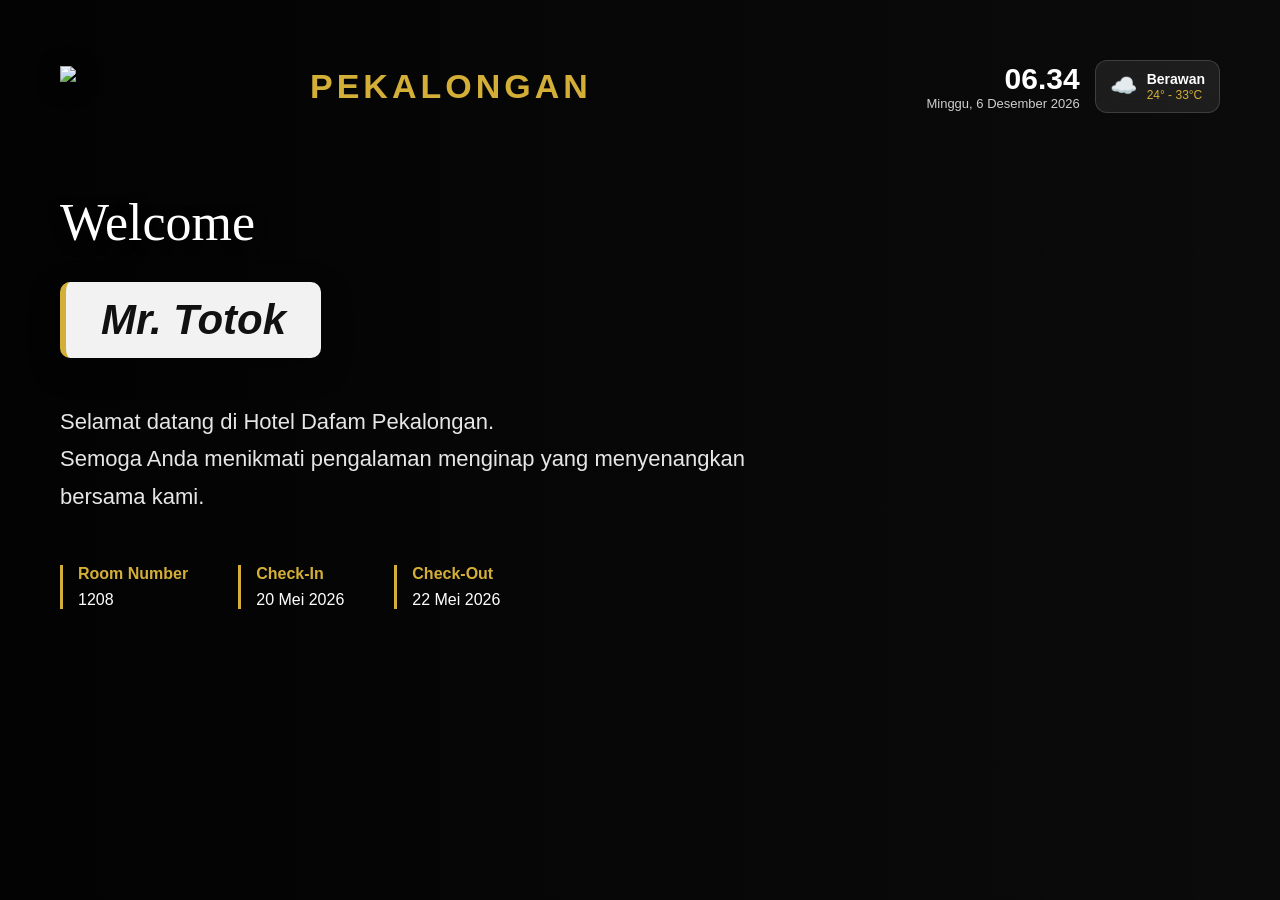
==== index.html @ 534c9822 "Update index.html" ====
<!DOCTYPE html>
<html lang="id">
<head>
<meta charset="UTF-8">
<meta name="viewport" content="width=device-width, initial-scale=1.0">
<title>Hotel Dafam Pekalongan</title>

<style>
*{
    margin:0;
    padding:0;
    box-sizing:border-box;
    font-family:'Segoe UI',sans-serif;
}

body{
    background:#111;
    color:#fff;
}

/* WELCOME SCREEN */
#welcome{
    position:relative;
    height:100vh;
    overflow:hidden;
    display:flex;
    align-items:center;
    padding:60px;
}

.bg-slide{
    position:absolute;
    inset:0;
    z-index:-2;

    background-size:cover;
    background-position:center;

    transition:background-image 1.5s ease-in-out;
}

.bg-overlay{
    position:absolute;
    inset:0;
    z-index:-1;

    background:
    linear-gradient(
        to right,
        rgba(0,0,0,.85),
        rgba(0,0,0,.35)
    );
}


.left{
    position:relative;
    z-index:5;
   
}

.logo{
    font-size:40px;
    color:#d4af37;
    font-weight:bold;
    margin-bottom:25px;
}
.logo img{
    width:clamp(120px, 15vw, 260px);
    height:auto;
    display:block;
    object-fit:contain;
    filter:drop-shadow(0 4px 12px rgba(0,0,0,.4));
}


.welcome-title{
    font-size:clamp(48px,4.5vw,72px);
    font-family:Georgia,serif;
    color:#ffffff;
    text-shadow:0 4px 15px rgba(0,0,0,.4);
    margin-bottom:8px;
}

.guest{
    font-size:45px;
    font-style:italic;
    margin:15px 0;
}

.desc{
    font-size:24px;
    line-height:1.6;
    opacity:.9;
    margin-top:20px;
}

.info{
    display:flex;
    gap:50px;
    margin-top:50px;
}

.info-box{
    border-left:3px solid #d4af37;
    padding-left:15px;
}

.info-box h4{
    color:#d4af37;
    margin-bottom:8px;
}



.time{
    font-size:42px;
}

.date{
    font-size:20px;
    opacity:.8;
}

.bottom-msg{
    position:absolute;
    bottom:40px;
    left:60px;
    font-size:24px;
    color:#d4af37;
}

/* MENU SCREEN */

#menu{
    min-height:100vh;
    background:linear-gradient(135deg,#111,#222);
    padding:40px;
}

.header{
    display:flex;
    justify-content:space-between;
    align-items:center;
    margin-bottom:40px;
}

.header h2{
    color:#d4af37;
    font-size:38px;
}

.menu-grid{
    display:grid;
    grid-template-columns:repeat(3,1fr);
    gap:25px;
}

.card{
    background:rgba(255,255,255,.05);
    border:1px solid rgba(255,255,255,.1);
    border-radius:20px;
    padding:40px;
    text-align:center;
    transition:.3s;
    cursor:pointer;
}

.card:hover{
    transform:scale(1.03);
    border-color:#d4af37;
}

.icon{
    font-size:70px;
    margin-bottom:20px;
}

.card h3{
    color:#d4af37;
    margin-bottom:15px;
    font-size:28px;
}

.card p{
    font-size:18px;
    opacity:.8;
}

.footer{
    margin-top:40px;
    text-align:center;
    font-size:20px;
    color:#d4af37;
}


.logo img{
    width:clamp(140px,18vw,300px);
    height:auto;
}

.hotel{
    font-size:clamp(22px,2vw,38px);
    letter-spacing:4px;
    color:#d4af37;
    font-weight:600;
}
    .guest{
    display:inline-block;
    background:rgba(255,255,255,.95);
    color:#111;
    padding:14px 35px;
    border-left:6px solid #d4af37;
    border-radius:10px;
    font-size:45px;
    font-style:italic;
    font-weight:600;
    margin:20px 0;
    box-shadow:0 10px 30px rgba(0,0,0,.35);
}

   

.weather-icon{
    font-size:48px;
}

.weather-title{
    font-size:14px;
    opacity:.8;
}

.weather-desc{
    font-size:24px;
    font-weight:600;
}

.weather-temp{
    font-size:18px;
    color:#d4af37;
}

.weather-city{
    font-size:14px;
    opacity:.7;
}

 .top-right{
    display:flex;
    align-items:center;
    gap:12px;
}   



.time{
    font-size:28px;
    font-weight:600;
}

.date{
    font-size:12px;
    opacity:.8;
}



.weather-panel{
    display:flex;
    align-items:center;
    gap:10px;
    background:rgba(0,0,0,.25);
    backdrop-filter:blur(10px);
    padding:10px 16px;
    border-radius:14px;
    border:1px solid rgba(255,255,255,.15);
    padding:8px 12px;
    border-radius:12px;
}
.weather-icon{
    font-size:clamp(24px,2vw,32px);
}

.weather-desc{
    font-size:clamp(14px,1vw,18px);
    font-weight:600;
    line-height:1.2;
}

.weather-temp{
    font-size:clamp(12px,.9vw,15px);
    color:#d4af37;
}

.weather-city,
.weather-title{
    display:none;
}
   


.weather-icon{
    font-size:22px;
}

.weather-desc{
    font-size:14px;
}

.weather-temp{
    font-size:12px;
}

.header-top{
    display:flex;
    justify-content:space-between;
    align-items:flex-start;

    width:100%;
    margin-bottom:70px;
}

.time-panel{
    text-align:right;
}

.top-right{
    display:flex;
    align-items:center;
    gap:15px;
}

.left{
    position:relative;
    z-index:5;
    width:100%;
    height:100%;
}

.header-top{
    display:flex;
    justify-content:space-between;
    align-items:center;
    margin-bottom:80px;
}

.hotel-brand{
    display:flex;
    align-items:center;
    gap:20px;
}

.hotel-name{
    font-size:34px;
    font-weight:600;
    letter-spacing:4px;
    color:#d4af37;
}

.top-right{
    display:flex;
    align-items:center;
    gap:15px;
}

.content-area{
    max-width:800px;
}

.logo img{
    width:230px;
}

.time{
    font-size:30px;
    font-weight:700;
}

.date{
    font-size:13px;
}

.weather-panel{
    display:flex;
    align-items:center;
    gap:10px;

    background:rgba(255,255,255,.08);
    backdrop-filter:blur(12px);

    padding:10px 14px;
    border-radius:12px;
}

.welcome-title{
    font-size:52px;
    font-family:Georgia,serif;
    margin-bottom:10px;
}

.guest{
    font-size:42px;
    margin-bottom:25px;
}

.desc{
    font-size:22px;
    line-height:1.7;
    max-width:700px;
}
</style>
</head>

<body>

<!-- WELCOME SCREEN -->

<section id="welcome">

    <div class="bg-slide" id="bgSlide"></div>
    <div class="bg-overlay"></div>


    
<div class="left">

    <div class="header-top">

        <div class="hotel-brand">

            <div class="logo">
                <img src="https://res.cloudinary.com/dvryknjyh/image/upload/v1780387378/logo_p3kevr.png">
            </div>

            <div class="hotel-name">
                PEKALONGAN
            </div>

        </div>

        <div class="top-right">

            <div class="time-panel">
                <div class="time" id="clock"></div>
                <div class="date" id="tanggal"></div>
            </div>

            <div class="weather-panel">
                <div class="weather-icon">☁️</div>

                <div>
                    <div class="weather-desc">Berawan</div>
                    <div class="weather-temp">24° - 33°C</div>
                </div>
            </div>

        </div>

    </div>

    <div class="content-area">

        <div class="welcome-title">
            Welcome
        </div>

        <div class="guest">
            Mr. Totok
        </div>

        <div class="desc">
            Selamat datang di Hotel Dafam Pekalongan.<br>
            Semoga Anda menikmati pengalaman menginap yang menyenangkan bersama kami.
        </div>

        <div class="info">

            <div class="info-box">
                <h4>Room Number</h4>
                <div>1208</div>
            </div>

            <div class="info-box">
                <h4>Check-In</h4>
                <div>20 Mei 2026</div>
            </div>

            <div class="info-box">
                <h4>Check-Out</h4>
                <div>22 Mei 2026</div>
            </div>

        </div>

    </div>

</div>



</section>

    <script>

function updateClock(){

    let now = new Date();

    let jam = now.toLocaleTimeString('id-ID',{
        hour:'2-digit',
        minute:'2-digit'
    });

    let tanggal = now.toLocaleDateString('id-ID',{
        weekday:'long',
        day:'numeric',
        month:'long',
        year:'numeric'
    });

    document.getElementById("clock").innerHTML = jam;
    document.getElementById("tanggal").innerHTML = tanggal;
}

setInterval(updateClock,1000);
updateClock();

const backgrounds = [
'https://res.cloudinary.com/dvryknjyh/image/upload/v1779723173/Lobby_5_huw5gf.jpg',
'https://res.cloudinary.com/dvryknjyh/image/upload/v1782354986/4_HD_dpsmen.png',
'https://res.cloudinary.com/dvryknjyh/image/upload/v1779723173/Royal_Suite_Room_ozwub7.jpg',
'https://res.cloudinary.com/dvryknjyh/image/upload/v1779723173/ChatGPT_Image_May_25_2026_10_09_08_PM_dnlsas.png',
'https://res.cloudinary.com/dvryknjyh/image/upload/v1779723173/Welness_Center_gafsce.jpg'
];

const bgSlide = document.getElementById("bgSlide");

let currentBg = 0;

function changeBackground(){

    bgSlide.style.backgroundImage =
        `url('${backgrounds[currentBg]}')`;

    currentBg++;

    if(currentBg >= backgrounds.length){
        currentBg = 0;
    }
}

changeBackground();

setInterval(changeBackground,8000);

setInterval(() => {

    fetch("guest.json")
    .then(res => res.json())
    .then(data => {

        document.querySelector(".guest").textContent =
            data.guestName;

    });

}, 30000);
        
</script>


</body>
</html>
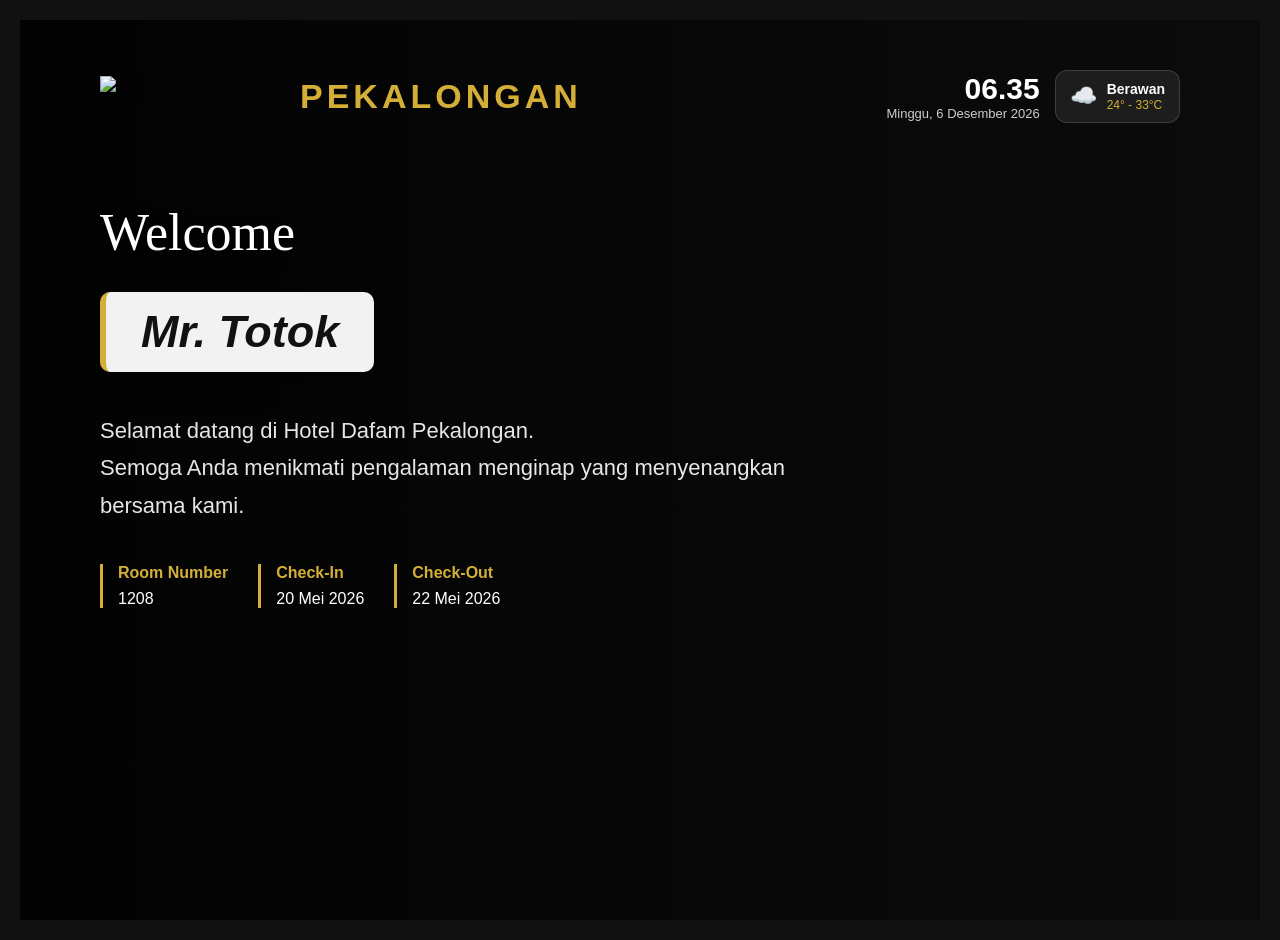
==== commit fb0ca2e9: "Update index.html" ====
--- a/index.html
+++ b/index.html
@@ -3,6 +3,7 @@
 <head>
 <meta charset="UTF-8">
 <meta name="viewport" content="width=device-width, initial-scale=1.0">
+<meta http-equiv="refresh" content="30">
 <title>Hotel Dafam Pekalongan</title>
 
 <style>
@@ -23,10 +24,13 @@
     position:relative;
     height:100vh;
     overflow:hidden;
-    display:flex;
-    align-items:center;
-    padding:60px;
-}
+    align-items:center;
+     min-height:100vh;
+    padding:50px 70px;
+    display:block;
+   
+}
+
 
 .bg-slide{
     position:absolute;
@@ -53,11 +57,6 @@
 }
 
 
-.left{
-    position:relative;
-    z-index:5;
-   
-}
 
 .logo{
     font-size:40px;
@@ -82,11 +81,6 @@
     margin-bottom:8px;
 }
 
-.guest{
-    font-size:45px;
-    font-style:italic;
-    margin:15px 0;
-}
 
 .desc{
     font-size:24px;
@@ -97,8 +91,9 @@
 
 .info{
     display:flex;
-    gap:50px;
-    margin-top:50px;
+    flex-wrap:wrap;
+    gap:30px;
+    margin-top:40px;
 }
 
 .info-box{
@@ -196,7 +191,7 @@
 
 
 .logo img{
-    width:clamp(140px,18vw,300px);
+    width:clamp(120px,18vw,270px);
     height:auto;
 }
 
@@ -218,6 +213,8 @@
     font-weight:600;
     margin:20px 0;
     box-shadow:0 10px 30px rgba(0,0,0,.35);
+     max-width:100%;
+    word-break:break-word;
 }
 
    
@@ -336,6 +333,7 @@
     z-index:5;
     width:100%;
     height:100%;
+    max-width:1200px;
 }
 
 .header-top{
@@ -365,11 +363,12 @@
 }
 
 .content-area{
-    max-width:800px;
+    max-width:950px;
 }
 
 .logo img{
-    width:230px;
+    width:180px;
+    height:auto;
 }
 
 .time{
@@ -399,15 +398,23 @@
     margin-bottom:10px;
 }
 
-.guest{
-    font-size:42px;
-    margin-bottom:25px;
-}
+
 
 .desc{
     font-size:22px;
     line-height:1.7;
     max-width:700px;
+}
+
+body{
+    padding:20px;
+}
+
+#welcome{
+    padding:50px 80px;
+      position:relative;
+    min-height:100vh;
+    overflow:hidden;
 }
 </style>
 </head>
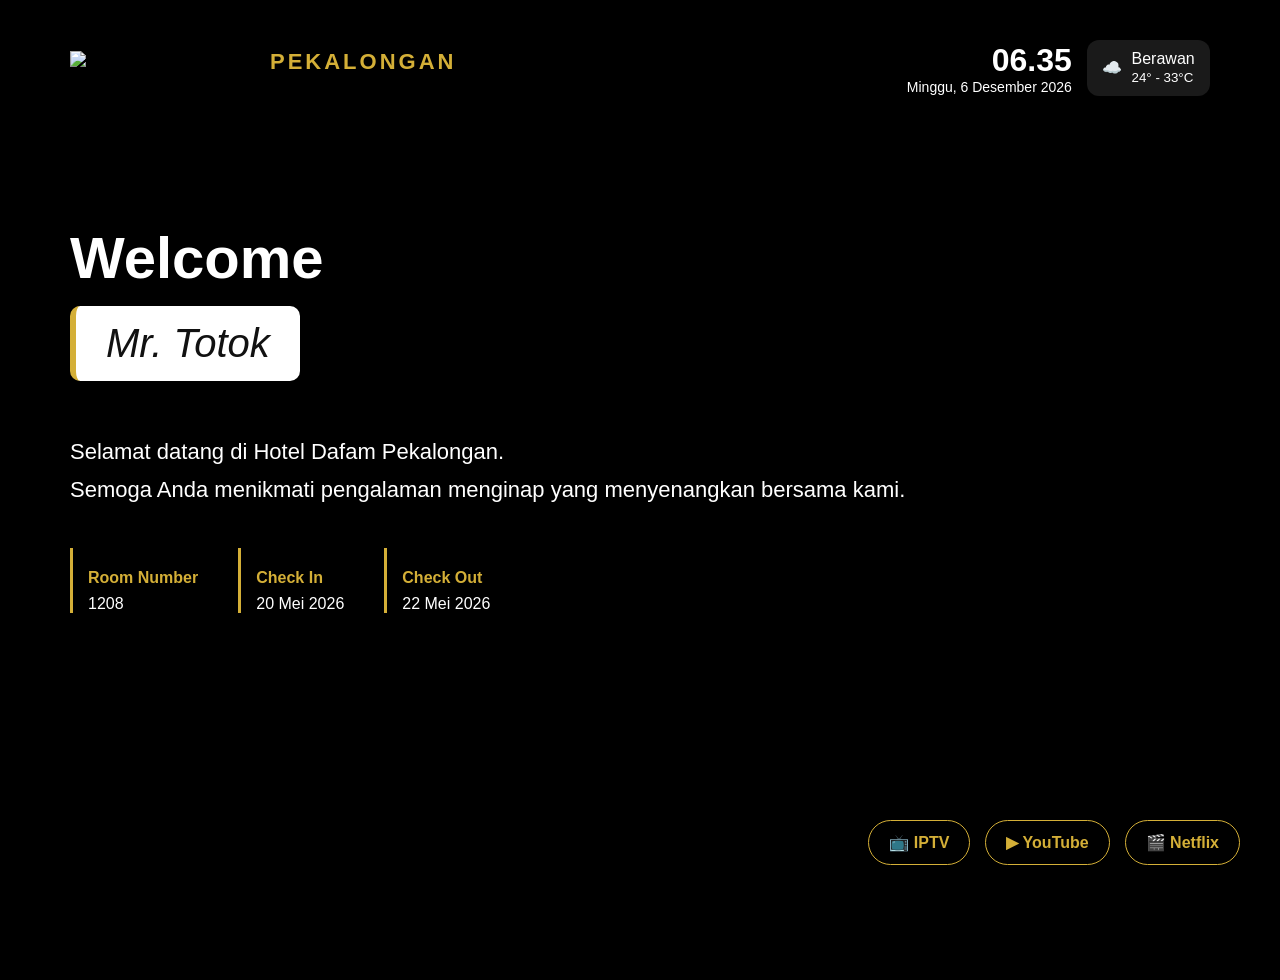
==== commit 208b1966: "Update index.html" ====
--- a/index.html
+++ b/index.html
@@ -7,93 +7,132 @@
 <title>Hotel Dafam Pekalongan</title>
 
 <style>
-*{
+body{
     margin:0;
-    padding:0;
-    box-sizing:border-box;
+    background:#000;
+    color:#fff;
+    overflow:hidden;
     font-family:'Segoe UI',sans-serif;
 }
 
-body{
-    background:#111;
-    color:#fff;
-}
-
-/* WELCOME SCREEN */
 #welcome{
     position:relative;
     height:100vh;
-    overflow:hidden;
-    align-items:center;
-     min-height:100vh;
-    padding:50px 70px;
-    display:block;
-   
-}
-
+}
 
 .bg-slide{
     position:absolute;
     inset:0;
-    z-index:-2;
-
     background-size:cover;
     background-position:center;
-
-    transition:background-image 1.5s ease-in-out;
+    z-index:-2;
 }
 
 .bg-overlay{
     position:absolute;
     inset:0;
-    z-index:-1;
-
-    background:
-    linear-gradient(
+    background:linear-gradient(
         to right,
         rgba(0,0,0,.85),
-        rgba(0,0,0,.35)
+        rgba(0,0,0,.30)
     );
-}
-
-
+    z-index:-1;
+}
+
+.container{
+    height:100%;
+    padding:40px 70px;
+    display:flex;
+    flex-direction:column;
+}
+
+.header-top{
+    display:flex;
+    justify-content:space-between;
+    align-items:flex-start;
+}
+
+.hotel-brand{
+    display:flex;
+    align-items:center;
+    gap:20px;
+}
 
 .logo{
+    width:180px;
+}
+
+.hotel-name{
+    font-size:32px;
+    font-weight:700;
+    color:#d4af37;
+    letter-spacing:3px;
+}
+
+.hotel-name span{
+    font-size:22px;
+}
+
+.top-right{
+    display:flex;
+    align-items:center;
+    gap:15px;
+}
+
+.time-panel{
+    text-align:right;
+}
+
+.time{
+    font-size:32px;
+    font-weight:bold;
+}
+
+.date{
+    font-size:14px;
+}
+
+.weather-panel{
+    display:flex;
+    align-items:center;
+    gap:10px;
+    background:rgba(255,255,255,.10);
+    backdrop-filter:blur(12px);
+    padding:10px 15px;
+    border-radius:12px;
+}
+
+.content-area{
+    margin-top:80px;
+    max-width:900px;
+}
+
+.welcome-title{
+    font-size:58px;
+    margin-bottom:15px;
+}
+
+.guest{
+    display:inline-block;
+    background:white;
+    color:#111;
+    padding:15px 30px;
+    border-left:6px solid #d4af37;
+    border-radius:10px;
     font-size:40px;
-    color:#d4af37;
-    font-weight:bold;
-    margin-bottom:25px;
-}
-.logo img{
-    width:clamp(120px, 15vw, 260px);
-    height:auto;
-    display:block;
-    object-fit:contain;
-    filter:drop-shadow(0 4px 12px rgba(0,0,0,.4));
-}
-
-
-.welcome-title{
-    font-size:clamp(48px,4.5vw,72px);
-    font-family:Georgia,serif;
-    color:#ffffff;
-    text-shadow:0 4px 15px rgba(0,0,0,.4);
-    margin-bottom:8px;
-}
-
+    font-style:italic;
+    margin-bottom:30px;
+}
 
 .desc{
-    font-size:24px;
-    line-height:1.6;
-    opacity:.9;
-    margin-top:20px;
+    font-size:22px;
+    line-height:1.7;
 }
 
 .info{
-    display:flex;
-    flex-wrap:wrap;
-    gap:30px;
     margin-top:40px;
+    display:flex;
+    gap:40px;
 }
 
 .info-box{
@@ -106,407 +145,127 @@
     margin-bottom:8px;
 }
 
-
-
-.time{
-    font-size:42px;
-}
-
-.date{
-    font-size:20px;
-    opacity:.8;
-}
-
-.bottom-msg{
+.quick-menu{
     position:absolute;
-    bottom:40px;
-    left:60px;
-    font-size:24px;
+    bottom:35px;
+    right:40px;
+    display:flex;
+    gap:15px;
+}
+
+.menu-btn{
+    text-decoration:none;
     color:#d4af37;
-}
-
-/* MENU SCREEN */
-
-#menu{
-    min-height:100vh;
-    background:linear-gradient(135deg,#111,#222);
-    padding:40px;
-}
-
-.header{
-    display:flex;
-    justify-content:space-between;
-    align-items:center;
-    margin-bottom:40px;
-}
-
-.header h2{
-    color:#d4af37;
-    font-size:38px;
-}
-
-.menu-grid{
-    display:grid;
-    grid-template-columns:repeat(3,1fr);
-    gap:25px;
-}
-
-.card{
-    background:rgba(255,255,255,.05);
-    border:1px solid rgba(255,255,255,.1);
-    border-radius:20px;
-    padding:40px;
-    text-align:center;
+    border:1px solid #d4af37;
+    padding:12px 20px;
+    border-radius:50px;
+    background:rgba(0,0,0,.35);
+    backdrop-filter:blur(10px);
+    font-weight:600;
     transition:.3s;
-    cursor:pointer;
-}
-
-.card:hover{
-    transform:scale(1.03);
-    border-color:#d4af37;
-}
-
-.icon{
-    font-size:70px;
-    margin-bottom:20px;
-}
-
-.card h3{
-    color:#d4af37;
-    margin-bottom:15px;
-    font-size:28px;
-}
-
-.card p{
-    font-size:18px;
-    opacity:.8;
-}
-
-.footer{
-    margin-top:40px;
-    text-align:center;
-    font-size:20px;
-    color:#d4af37;
-}
-
-
-.logo img{
-    width:clamp(120px,18vw,270px);
-    height:auto;
-}
-
-.hotel{
-    font-size:clamp(22px,2vw,38px);
-    letter-spacing:4px;
-    color:#d4af37;
-    font-weight:600;
-}
-    .guest{
-    display:inline-block;
-    background:rgba(255,255,255,.95);
-    color:#111;
-    padding:14px 35px;
-    border-left:6px solid #d4af37;
-    border-radius:10px;
-    font-size:45px;
-    font-style:italic;
-    font-weight:600;
-    margin:20px 0;
-    box-shadow:0 10px 30px rgba(0,0,0,.35);
-     max-width:100%;
-    word-break:break-word;
-}
-
-   
-
-.weather-icon{
-    font-size:48px;
-}
-
-.weather-title{
-    font-size:14px;
-    opacity:.8;
-}
-
-.weather-desc{
-    font-size:24px;
-    font-weight:600;
-}
-
-.weather-temp{
-    font-size:18px;
-    color:#d4af37;
-}
-
-.weather-city{
-    font-size:14px;
-    opacity:.7;
-}
-
- .top-right{
-    display:flex;
-    align-items:center;
-    gap:12px;
-}   
-
-
-
-.time{
-    font-size:28px;
-    font-weight:600;
-}
-
-.date{
-    font-size:12px;
-    opacity:.8;
-}
-
-
-
-.weather-panel{
-    display:flex;
-    align-items:center;
-    gap:10px;
-    background:rgba(0,0,0,.25);
-    backdrop-filter:blur(10px);
-    padding:10px 16px;
-    border-radius:14px;
-    border:1px solid rgba(255,255,255,.15);
-    padding:8px 12px;
-    border-radius:12px;
-}
-.weather-icon{
-    font-size:clamp(24px,2vw,32px);
-}
-
-.weather-desc{
-    font-size:clamp(14px,1vw,18px);
-    font-weight:600;
-    line-height:1.2;
-}
-
-.weather-temp{
-    font-size:clamp(12px,.9vw,15px);
-    color:#d4af37;
-}
-
-.weather-city,
-.weather-title{
-    display:none;
-}
-   
-
-
-.weather-icon{
-    font-size:22px;
-}
-
-.weather-desc{
-    font-size:14px;
-}
-
-.weather-temp{
-    font-size:12px;
-}
-
-.header-top{
-    display:flex;
-    justify-content:space-between;
-    align-items:flex-start;
-
-    width:100%;
-    margin-bottom:70px;
-}
-
-.time-panel{
-    text-align:right;
-}
-
-.top-right{
-    display:flex;
-    align-items:center;
-    gap:15px;
-}
-
-.left{
-    position:relative;
-    z-index:5;
-    width:100%;
-    height:100%;
-    max-width:1200px;
-}
-
-.header-top{
-    display:flex;
-    justify-content:space-between;
-    align-items:center;
-    margin-bottom:80px;
-}
-
-.hotel-brand{
-    display:flex;
-    align-items:center;
-    gap:20px;
-}
-
-.hotel-name{
-    font-size:34px;
-    font-weight:600;
-    letter-spacing:4px;
-    color:#d4af37;
-}
-
-.top-right{
-    display:flex;
-    align-items:center;
-    gap:15px;
-}
-
-.content-area{
-    max-width:950px;
-}
-
-.logo img{
-    width:180px;
-    height:auto;
-}
-
-.time{
-    font-size:30px;
-    font-weight:700;
-}
-
-.date{
-    font-size:13px;
-}
-
-.weather-panel{
-    display:flex;
-    align-items:center;
-    gap:10px;
-
-    background:rgba(255,255,255,.08);
-    backdrop-filter:blur(12px);
-
-    padding:10px 14px;
-    border-radius:12px;
-}
-
-.welcome-title{
-    font-size:52px;
-    font-family:Georgia,serif;
-    margin-bottom:10px;
-}
-
-
-
-.desc{
-    font-size:22px;
-    line-height:1.7;
-    max-width:700px;
-}
-
-body{
-    padding:20px;
-}
-
-#welcome{
-    padding:50px 80px;
-      position:relative;
-    min-height:100vh;
-    overflow:hidden;
+}
+
+.menu-btn:hover{
+    background:#d4af37;
+    color:#000;
 }
 </style>
 </head>
 
 <body>
 
-<!-- WELCOME SCREEN -->
-
 <section id="welcome">
 
     <div class="bg-slide" id="bgSlide"></div>
     <div class="bg-overlay"></div>
 
-
-    
-<div class="left">
-
-    <div class="header-top">
-
-        <div class="hotel-brand">
-
-            <div class="logo">
-                <img src="https://res.cloudinary.com/dvryknjyh/image/upload/v1780387378/logo_p3kevr.png">
+    <div class="container">
+
+        <!-- HEADER -->
+        <div class="header-top">
+
+            <div class="hotel-brand">
+                <img src="https://res.cloudinary.com/dvryknjyh/image/upload/v1780387378/logo_p3kevr.png" class="logo">
+
+                <div class="hotel-name">
+                    <span>PEKALONGAN</span>
+                </div>
             </div>
 
-            <div class="hotel-name">
-                PEKALONGAN
+            <div class="top-right">
+
+                <div class="time-panel">
+                    <div class="time" id="clock"></div>
+                    <div class="date" id="tanggal"></div>
+                </div>
+
+                <div class="weather-panel">
+                    <span>☁️</span>
+                    <div>
+                        <div>Berawan</div>
+                        <small>24° - 33°C</small>
+                    </div>
+                </div>
+
             </div>
 
         </div>
 
-        <div class="top-right">
-
-            <div class="time-panel">
-                <div class="time" id="clock"></div>
-                <div class="date" id="tanggal"></div>
+        <!-- CONTENT -->
+        <div class="content-area">
+
+            <h1 class="welcome-title">Welcome</h1>
+
+            <div class="guest">
+                Mr. Totok
             </div>
 
-            <div class="weather-panel">
-                <div class="weather-icon">☁️</div>
-
-                <div>
-                    <div class="weather-desc">Berawan</div>
-                    <div class="weather-temp">24° - 33°C</div>
-                </div>
+            <p class="desc">
+                Selamat datang di Hotel Dafam Pekalongan.<br>
+                Semoga Anda menikmati pengalaman menginap yang menyenangkan bersama kami.
+            </p>
+
+            <div class="info">
+
+                <div class="info-box">
+                    <h4>Room Number</h4>
+                    <span>1208</span>
+                </div>
+
+                <div class="info-box">
+                    <h4>Check In</h4>
+                    <span>20 Mei 2026</span>
+                </div>
+
+                <div class="info-box">
+                    <h4>Check Out</h4>
+                    <span>22 Mei 2026</span>
+                </div>
+
             </div>
 
         </div>
 
+        <!-- ICON MENU -->
+        <div class="quick-menu">
+
+            <a href="#" class="menu-btn">📺 IPTV</a>
+
+            <a href="https://youtube.com" class="menu-btn">
+                ▶ YouTube
+            </a>
+
+            <a href="https://netflix.com" class="menu-btn">
+                🎬 Netflix
+            </a>
+
+        </div>
+
     </div>
 
-    <div class="content-area">
-
-        <div class="welcome-title">
-            Welcome
-        </div>
-
-        <div class="guest">
-            Mr. Totok
-        </div>
-
-        <div class="desc">
-            Selamat datang di Hotel Dafam Pekalongan.<br>
-            Semoga Anda menikmati pengalaman menginap yang menyenangkan bersama kami.
-        </div>
-
-        <div class="info">
-
-            <div class="info-box">
-                <h4>Room Number</h4>
-                <div>1208</div>
-            </div>
-
-            <div class="info-box">
-                <h4>Check-In</h4>
-                <div>20 Mei 2026</div>
-            </div>
-
-            <div class="info-box">
-                <h4>Check-Out</h4>
-                <div>22 Mei 2026</div>
-            </div>
-
-        </div>
-
-    </div>
-
-</div>
-
-
-
 </section>
+
+</body>
 
     <script>
 
@@ -577,5 +336,4 @@
 </script>
 
 
-</body>
 </html>
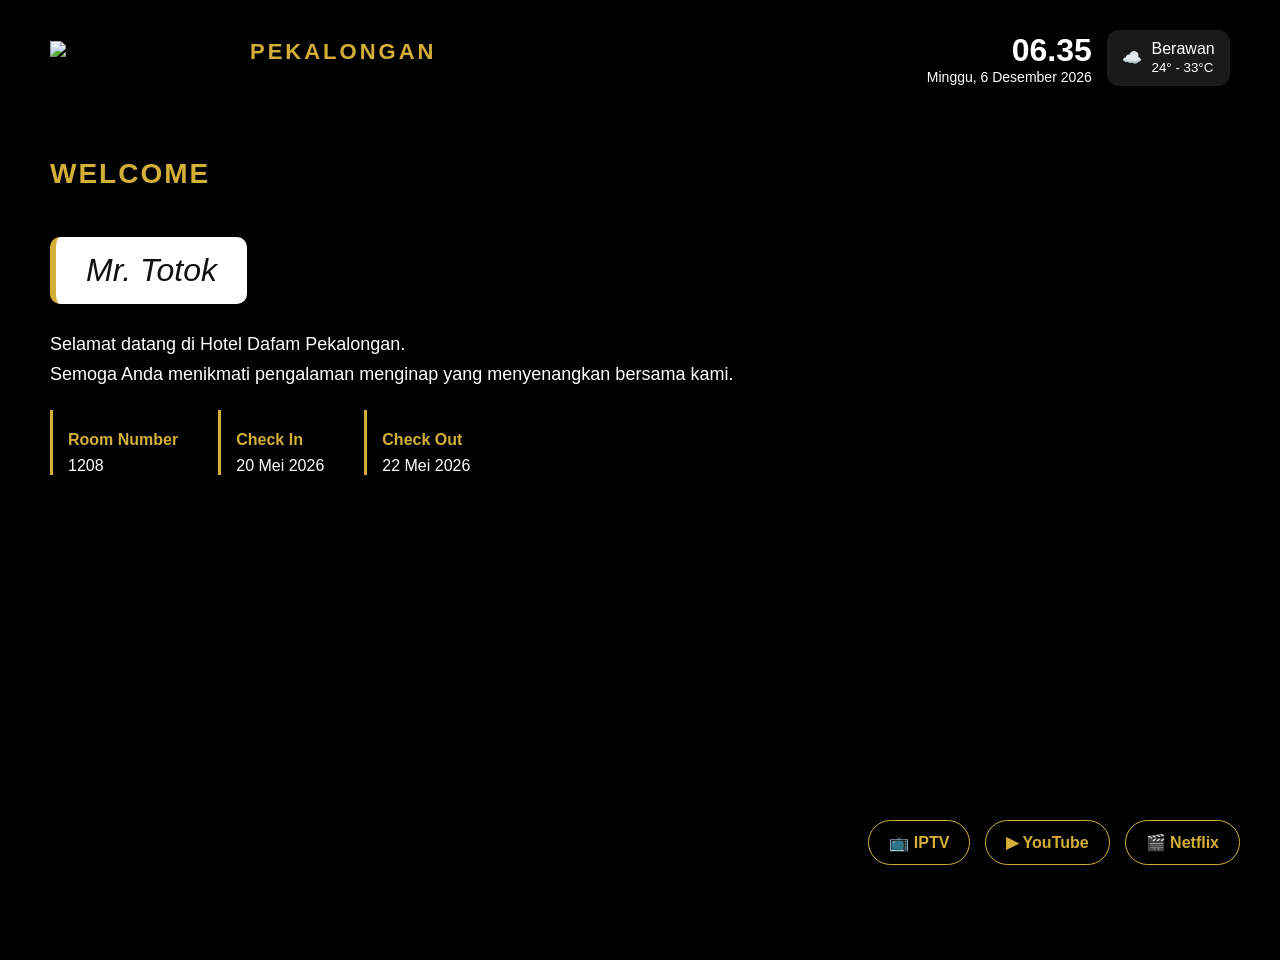
==== commit c04ae07d: "Update index.html" ====
--- a/index.html
+++ b/index.html
@@ -41,7 +41,7 @@
 
 .container{
     height:100%;
-    padding:40px 70px;
+    padding:30px 50px;
     display:flex;
     flex-direction:column;
 }
@@ -103,13 +103,15 @@
 }
 
 .content-area{
-    margin-top:80px;
-    max-width:900px;
+    margin-top:25px;
+    max-width:850px;
 }
 
 .welcome-title{
-    font-size:58px;
-    margin-bottom:15px;
+     font-size:28px;
+    color:#d4af37;
+    text-transform:uppercase;
+    letter-spacing:2px;
 }
 
 .guest{
@@ -119,18 +121,19 @@
     padding:15px 30px;
     border-left:6px solid #d4af37;
     border-radius:10px;
-    font-size:40px;
     font-style:italic;
-    margin-bottom:30px;
+   font-size:32px;
+    margin-bottom:15px;
 }
 
 .desc{
-    font-size:22px;
+    font-size:18px;
+    margin-top:10px;
     line-height:1.7;
 }
 
 .info{
-    margin-top:40px;
+    margin-top:20px;
     display:flex;
     gap:40px;
 }
@@ -214,7 +217,7 @@
         <!-- CONTENT -->
         <div class="content-area">
 
-            <h1 class="welcome-title">Welcome</h1>
+            <h5 class="welcome-title">Welcome</h5>
 
             <div class="guest">
                 Mr. Totok
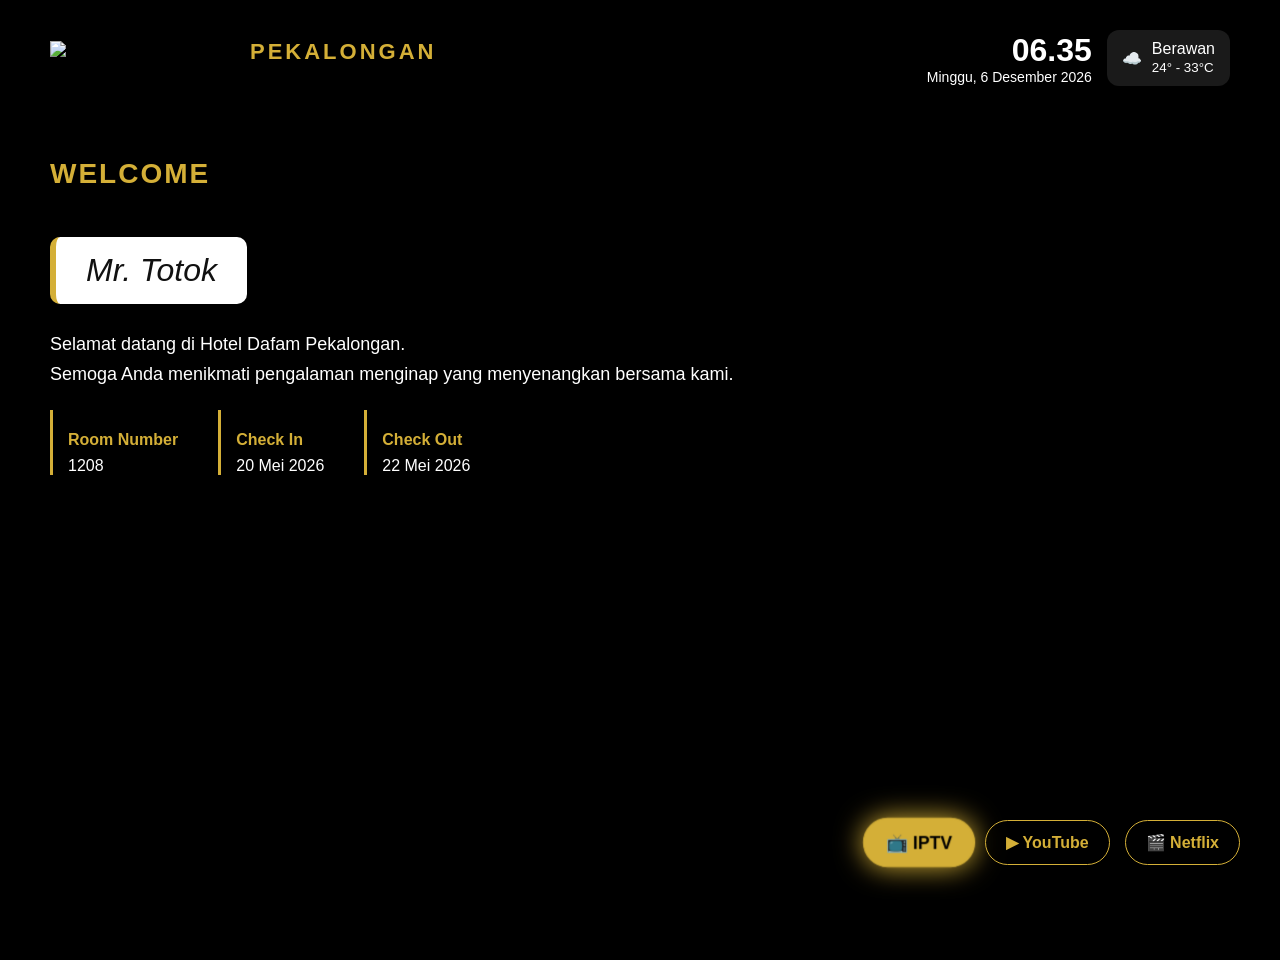
==== commit 6dca6ffd: "Update index.html" ====
--- a/index.html
+++ b/index.html
@@ -3,7 +3,6 @@
 <head>
 <meta charset="UTF-8">
 <meta name="viewport" content="width=device-width, initial-scale=1.0">
-<meta http-equiv="refresh" content="30">
 <title>Hotel Dafam Pekalongan</title>
 
 <style>
@@ -26,6 +25,9 @@
     background-size:cover;
     background-position:center;
     z-index:-2;
+     transition:
+        background-image 2s ease,
+        opacity 2s ease;
 }
 
 .bg-overlay{
@@ -172,6 +174,26 @@
     background:#d4af37;
     color:#000;
 }
+
+html,body{
+    width:100%;
+    height:100%;
+    overflow:hidden;
+    touch-action:none;
+    user-select:none;
+    -webkit-user-select:none;
+}
+
+.menu-btn.active{
+    background:#d4af37;
+    color:#000;
+    transform:scale(1.1);
+    box-shadow:0 0 25px #d4af37;
+}
+
+.menu-btn{
+    outline:none;
+}
 </style>
 </head>
 
@@ -250,19 +272,27 @@
         </div>
 
         <!-- ICON MENU -->
-        <div class="quick-menu">
-
-            <a href="#" class="menu-btn">📺 IPTV</a>
-
-            <a href="https://youtube.com" class="menu-btn">
-                ▶ YouTube
+       <div class="quick-menu">
+
+            <a id="m0"
+            href="#"
+            class="menu-btn active">
+            📺 IPTV
             </a>
 
-            <a href="https://netflix.com" class="menu-btn">
-                🎬 Netflix
+            <a id="m1"
+            href="#"
+            class="menu-btn">
+            ▶ YouTube
             </a>
 
-        </div>
+            <a id="m2"
+            href="#"
+            class="menu-btn">
+            🎬 Netflix
+            </a>
+
+            </div>
 
     </div>
 
@@ -276,9 +306,12 @@
 
     let now = new Date();
 
-    let jam = now.toLocaleTimeString('id-ID',{
-        hour:'2-digit',
-        minute:'2-digit'
+    let jam =now.toLocaleTimeString(
+    'id-ID',
+    {
+    hour:'2-digit',
+    minute:'2-digit',
+    hour12:false
     });
 
     let tanggal = now.toLocaleDateString('id-ID',{
@@ -335,6 +368,206 @@
     });
 
 }, 30000);
+
+const menus =
+document.querySelectorAll('.menu-btn');
+
+let currentMenu=0;
+
+function updateMenu(){
+
+    menus.forEach(
+        m=>m.classList.remove('active')
+    );
+
+    menus[currentMenu]
+        .classList.add('active');
+}
+
+document.addEventListener(
+'keydown',
+function(e){
+
+    resetIdle();
+
+    // RIGHT
+    if(e.keyCode==22){
+
+        currentMenu++;
+
+        if(currentMenu>=menus.length)
+            currentMenu=0;
+
+        updateMenu();
+    }
+
+    // LEFT
+    if(e.keyCode==21){
+
+        currentMenu--;
+
+        if(currentMenu<0)
+            currentMenu=menus.length-1;
+
+        updateMenu();
+    }
+
+    // OK
+    if(e.keyCode==23){
+
+        openMenu();
+    }
+
+    // BACK
+    if(e.keyCode==4){
+
+        currentMenu=0;
+
+        updateMenu();
+    }
+
+});
+
+function openMenu(){
+
+    switch(currentMenu){
+
+        case 0:
+
+            location.href=
+            "iptv.html";
+
+        break;
+
+        case 1:
+
+            location.href=
+            "youtube.html";
+
+        break;
+
+        case 2:
+
+            location.href=
+            "netflix.html";
+
+        break;
+    }
+}
+
+let idleSeconds=0;
+
+function resetIdle(){
+
+    idleSeconds=0;
+}
+
+setInterval(()=>{
+
+    idleSeconds++;
+
+    if(idleSeconds>=30){
+
+        location.href=
+        "welcome.html";
+    }
+
+},1000);
+
+document.addEventListener(
+'wheel',
+e=>e.preventDefault(),
+{passive:false}
+);
+
+document.addEventListener(
+'touchmove',
+e=>e.preventDefault(),
+{passive:false}
+);
+
+async function loadGuest(){
+
+    try{
+
+        let res=
+        await fetch(
+            "guest.json?"+
+            Date.now()
+        );
+
+        let data=
+        await res.json();
+
+        document
+        .querySelector(".guest")
+        .innerHTML=
+        data.guestName;
+
+    }
+    catch(e){}
+}
+
+loadGuest();
+
+setInterval(
+    loadGuest,
+    30000
+);
+
+let idleTime = 0;
+
+function resetIdle(){
+    idleTime = 0;
+}
+
+setInterval(function(){
+
+    idleTime++;
+
+    if(idleTime >= 30){
+
+        window.location.href =
+        "https://mantapboss043-boop.github.io/welcomescreen/";
+    }
+
+},1000);
+
+document.addEventListener(
+'keydown',
+function(e){
+
+    resetIdle();
+
+    // RIGHT
+    if(e.keyCode==22){
+        nextMenu();
+    }
+
+    // LEFT
+    if(e.keyCode==21){
+        prevMenu();
+    }
+
+    // OK
+    if(e.keyCode==23){
+        openMenu();
+    }
+
+    // BACK
+    if(e.keyCode==4){
+        goHome();
+    }
+
+});
+
+document.addEventListener(
+'click',
+function(){
+
+    resetIdle();
+
+});
         
 </script>
 
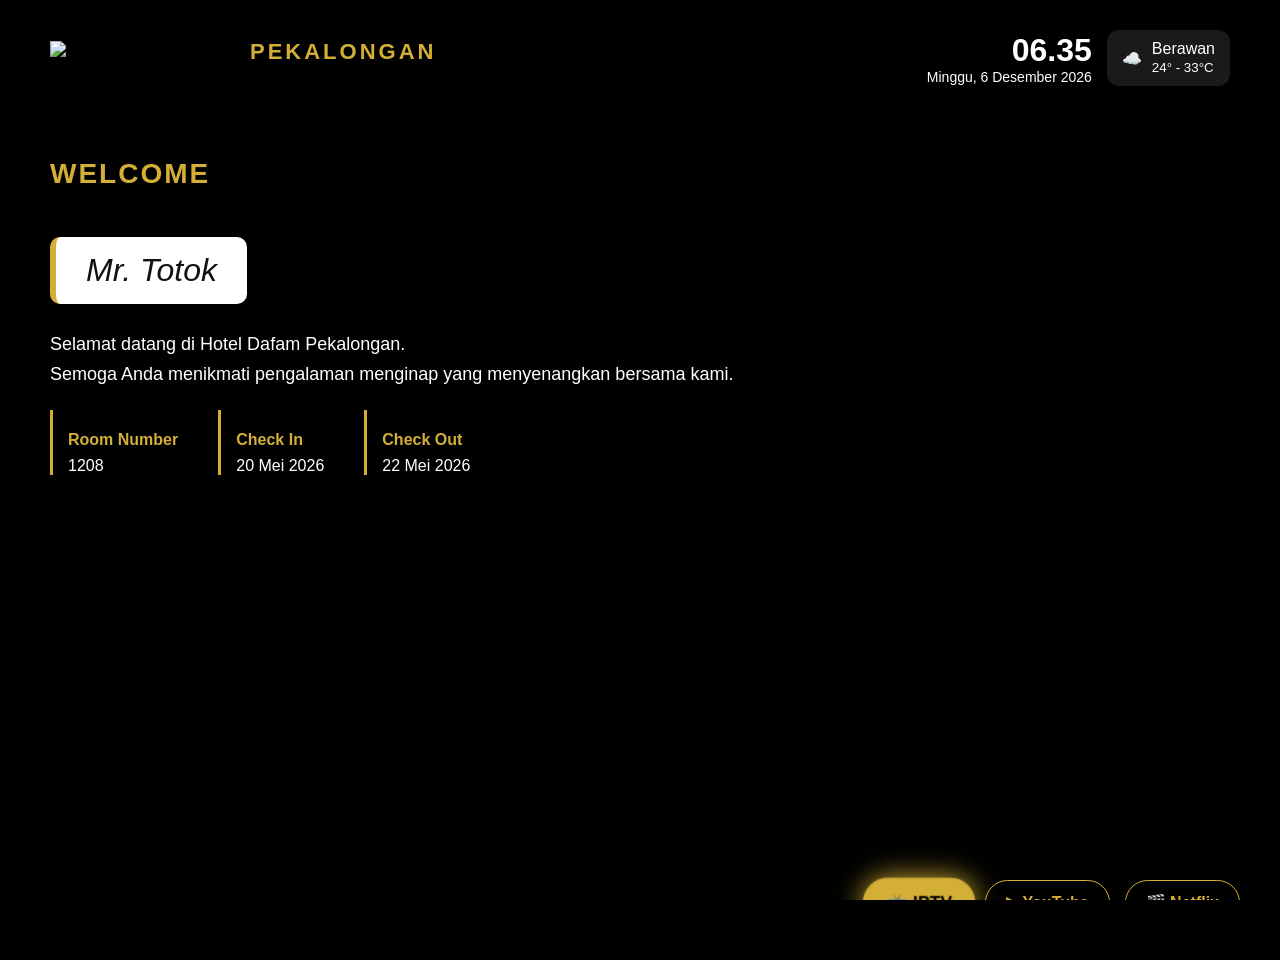
==== commit 744f92e5: "Update index.html" ====
--- a/index.html
+++ b/index.html
@@ -16,18 +16,47 @@
 
 #welcome{
     position:relative;
+    width:100vw;
     height:100vh;
 }
 
 .bg-slide{
     position:absolute;
-    inset:0;
+    top:0;
+    left:0;
+    width:100%;
+    height:100%;
+
     background-size:cover;
     background-position:center;
-    z-index:-2;
-     transition:
-        background-image 2s ease,
-        opacity 2s ease;
+    background-repeat:no-repeat;
+
+    opacity:1;
+    z-index:0;
+
+    transition:all 1s;
+}
+
+.bg-overlay{
+    position:absolute;
+    top:0;
+    left:0;
+    width:100%;
+    height:100%;
+
+    background:
+      linear-gradient(
+         to right,
+         rgba(0,0,0,.85),
+         rgba(0,0,0,.3)
+      );
+
+    z-index:1;
+}
+
+.container{
+    position:relative;
+    z-index:2;
 }
 
 .bg-overlay{
@@ -568,6 +597,27 @@
     resetIdle();
 
 });
+
+function changeBackground(){
+
+    console.log("change bg");
+
+    bgSlide.style.backgroundImage=
+      `url(${backgrounds[currentBg]})`;
+
+    currentBg++;
+
+    if(currentBg>=backgrounds.length)
+       currentBg=0;
+}
+
+document.addEventListener(
+'keydown',
+function(e){
+
+    alert(e.keyCode);
+
+});
         
 </script>
 
